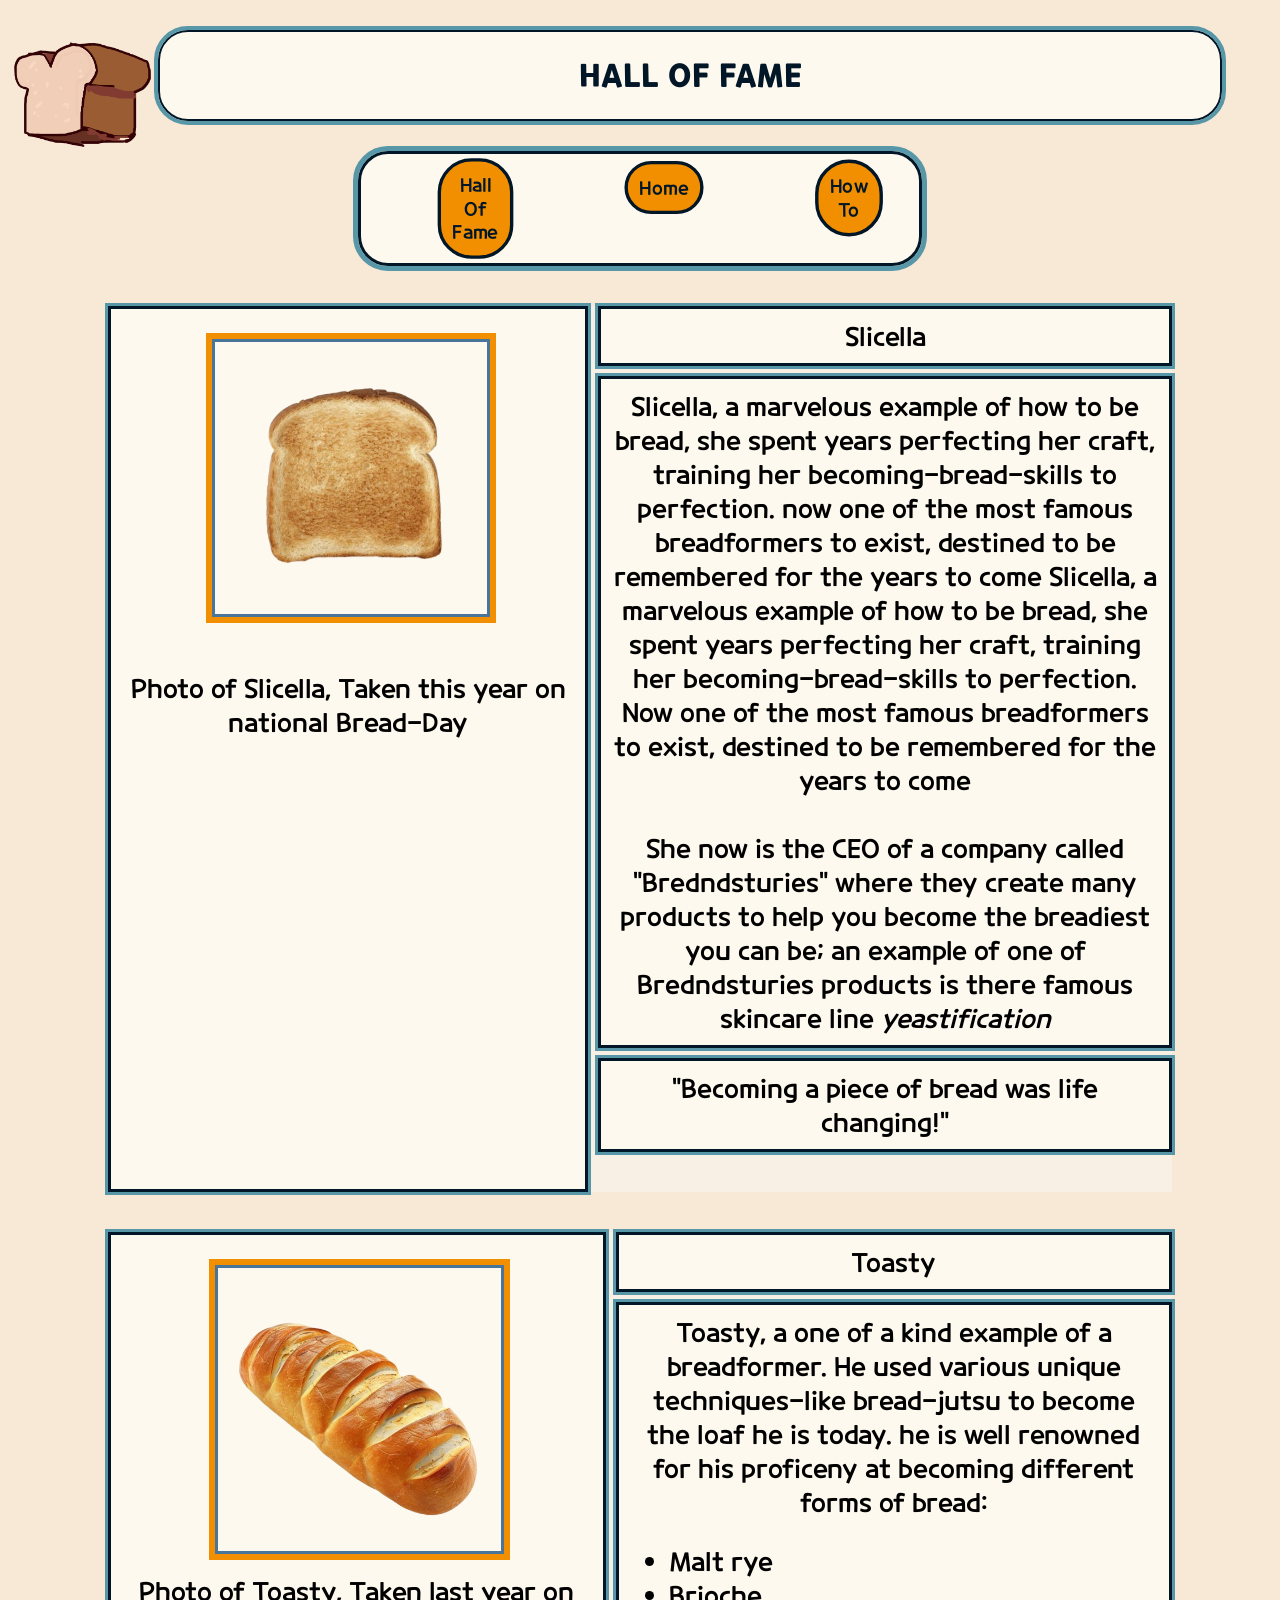
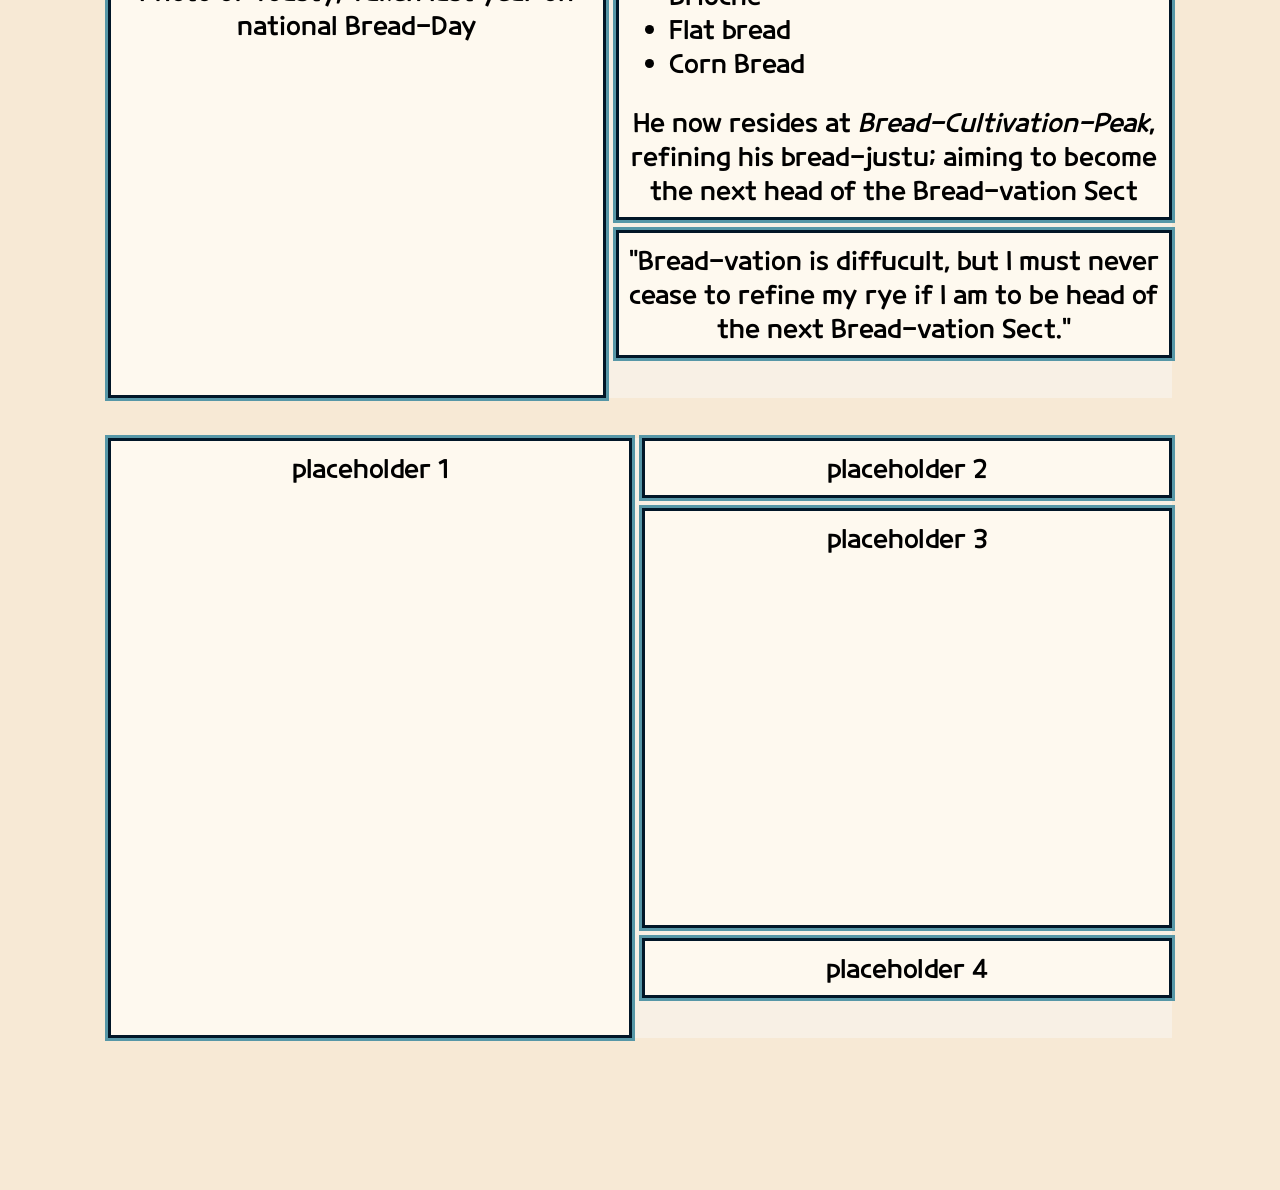
==== HallOfFame.html @ 21e2d008 "www" ====
<!DOCTYPE html>

<html lang="en">

    <head>
        <title>How To Be Bread</title>
        <link rel="stylesheet" href="HOF.css">
        <link rel="icon" type="image/x-icon" href="Images/bread_T.png">
    </head>

    <body>

<!--Scripts-->
    <script>
       
    </script>

<!--header-->

        <header>
            
             <div class="logo"  >
                  <img src="Images/bread_T.png" alt="logo_1">  
             </div>   

             <div class="pg_tlt">
                   <h1>HALL OF FAME</h1> 
             </div>

        

        </header>
<!--nav bar-->
        <nav>
            <div class="nav">
                <ul>
                    <li> <a class="active" href="HallOfFame.html"> Hall Of Fame </a></li> 
                    <li><a href="home.html"> Home </a></li> 
                     <li><a href="tut.html"> How To </a></li>  
                </ul>
            </div>
        </nav>
<!--main -->
        <main>
            <!--slicella-->
            <div class="container">
                <div class="box_1"> <img src="Images/slicella.png" alt="slicealla">
                <br>
                Photo of Slicella, Taken this year on national Bread-Day
            </div>
                <div class="box_2">Slicella</div>
                <div class="box_3">Slicella, a marvelous example of how to be bread, she spent years perfecting her craft, training her becoming-bread-skills to perfection. now one of the most famous breadformers to exist, destined to be remembered for the years to come Slicella, a marvelous example of how to be bread, she spent years perfecting her craft, training her becoming-bread-skills to perfection. Now one of the most famous breadformers to exist, destined to be remembered for the years to come<br><br> She now is the CEO of a company called "Bredndsturies" where they create many products to help you become the breadiest you can be; an example of one of Bredndsturies products is there famous skincare line <i>yeastification</i></div>
                <div class="box_4">"Becoming a piece of bread was life changing!" </div>
            </div>

             <!--slicella-->
            <div class="container">
                <div class="box_1"> <img src="Images/toasty.png" alt="toasty" > Photo of Toasty, Taken last year on national Bread-Day</div>
                <div class="box_2">Toasty</div>
                <div class="box_3">Toasty, a one of a kind example of a breadformer. He used various unique techniques-like bread-jutsu to become the loaf he is today. he is well renowned for his proficeny at becoming different forms of bread: 
                   <!--list in paragraph -->
                    <ul class="breadlist">
                        <li>Malt rye</li>
                        <li>Brioche</li>
                        <li>Flat bread</li>
                        <li>Corn Bread</li>
                    </ul>
                    He now resides at <i>Bread-Cultivation-Peak</i>, refining his bread-justu; aiming to become the next head of the Bread-vation Sect
                </div>
                <div class="box_4">"Bread-vation is diffucult, but I must never cease to refine my rye if I am to be head of the next Bread-vation Sect." </div>
            </div>

              <div class="container">
                <div class="box_1"> placeholder 1</div>
                <div class="box_2">placeholder 2</div>
                <div class="box_3">placeholder 3</div>
                <div class="box_4">placeholder 4 </div>
            </div>

        </main>
<!--footer-->
        <footer>
    <!--Bg elements-->
            <div class="bg">
                 <p>
                    <br>
                    <br>
                    <br>
                    <br>
                </p>
            </div>
        </footer>


       

      
    </body>
</html>
---- HOF.css ----
/*web fonts */

    @font-face{
        font-family:CRK_REG;
        src:url(Fonts/CookieRunFont_TTF/CookieRun_Regular.ttf);
    }

    @font-face{
        font-family:CRK_BOL;
        src:url(Fonts/CookieRunFont_TTF/CookieRun_Bold.ttf);
    }
/* Responsive*/ 
      

/*body*/
    body{
        background-color: #f7e9d5;
    }

/*header*/
    .pg_tlt {
    display:flex;
    justify-content: center;
    background-color: #fef9ef;
    color: #011627;
    font-family: CRK_BOL;
    border:2px solid #011627;
    border-radius: 30px;
    margin: 30px 50px;
    outline:#5797a7 solid 4px;
    }

    .logo{
       float:left;
       display: flex;
       width:auto ;
       height: 150px; ;
       justify-content: left;
       size:20px;
    }

/*nav*/
    
    .nav ul{
        display: flex;
        justify-content: center;
        background-color: #fef9ef;
        overflow: hidden;
        font-family: CRK_REG;
        margin: 20px 350px;
        border: solid #011627;
        outline:#5797a7 solid 5px;
        border-radius: 30px;
        list-style-type: none;
       
    }

    .nav li a{
        display: flex;
        justify-content: center;
        float:center;
        background-color: #F18f01;
        margin: 10px 60px;
        border: solid #011627;
        border-radius: 30px;
        text-decoration: none;
        color:#011627;
        text-align: center;
        padding:10px;
        transform: scale(1.13);
        transition: transform 0.3s ease-in-out, background-color 0.2s ease-in-out;
    }

    /*nav anim*/
      .nav li a:hover{
      background-color: rgb(255, 221, 198);
      transform: scale(1.1);
       
    }

/*bg elements*/
    .bg{
        display:flex;
        justify-content:right ;
        margin-left: 1750px;
        background-image: url('Images/bread_T.png');
        background-repeat: no-repeat;
        background-size: cover;
    }
/*HOF bred list*/
    .container div ul{
        text-align: left;
    }

/*grid*/
    .container {
    display: grid;
    grid-template-columns: auto auto ;
    grid-template-rows: auto auto auto auto auto auto auto auto;
    background-color: #f8f0e5;
    padding: 70 px;
    gap:10px;
    margin:40px 100px; /* 0 at start means no top or bottom*/
    }


    .container div{
    padding: 10px;
    background-color: #fef9ef;
    text-align :center;
    font-size: 25px;
    border:3px solid #011627;
    font-family: CRK_REG;
    text-align: center;
    outline:#5797a7 solid 3px;
    }

/*change image ratiosss to match later*/
    .container img{
    display: flex;
    justify-content: left;
    margin: 20px 20%;
    max-width: 60%;
    height: auto;
    border:3px solid #487599;
    outline:#F18f01 solid 6px;

    }
 
    .box_1{
    grid-column-start: 1;
    grid-column-end: 2;
    grid-row-start: 1;
    grid-row-end: 50 ;
    }

    .box_2{
    grid-column-start: 2;
    grid-column-end: 2;
    grid-row-start: 1;
    grid-row-end:1;
    }

    .box_3{
    gap:10px;
    grid-column-start: 2;
    grid-column-end: 2;
    grid-row-start: 2;
    grid-row-end:45;
    }
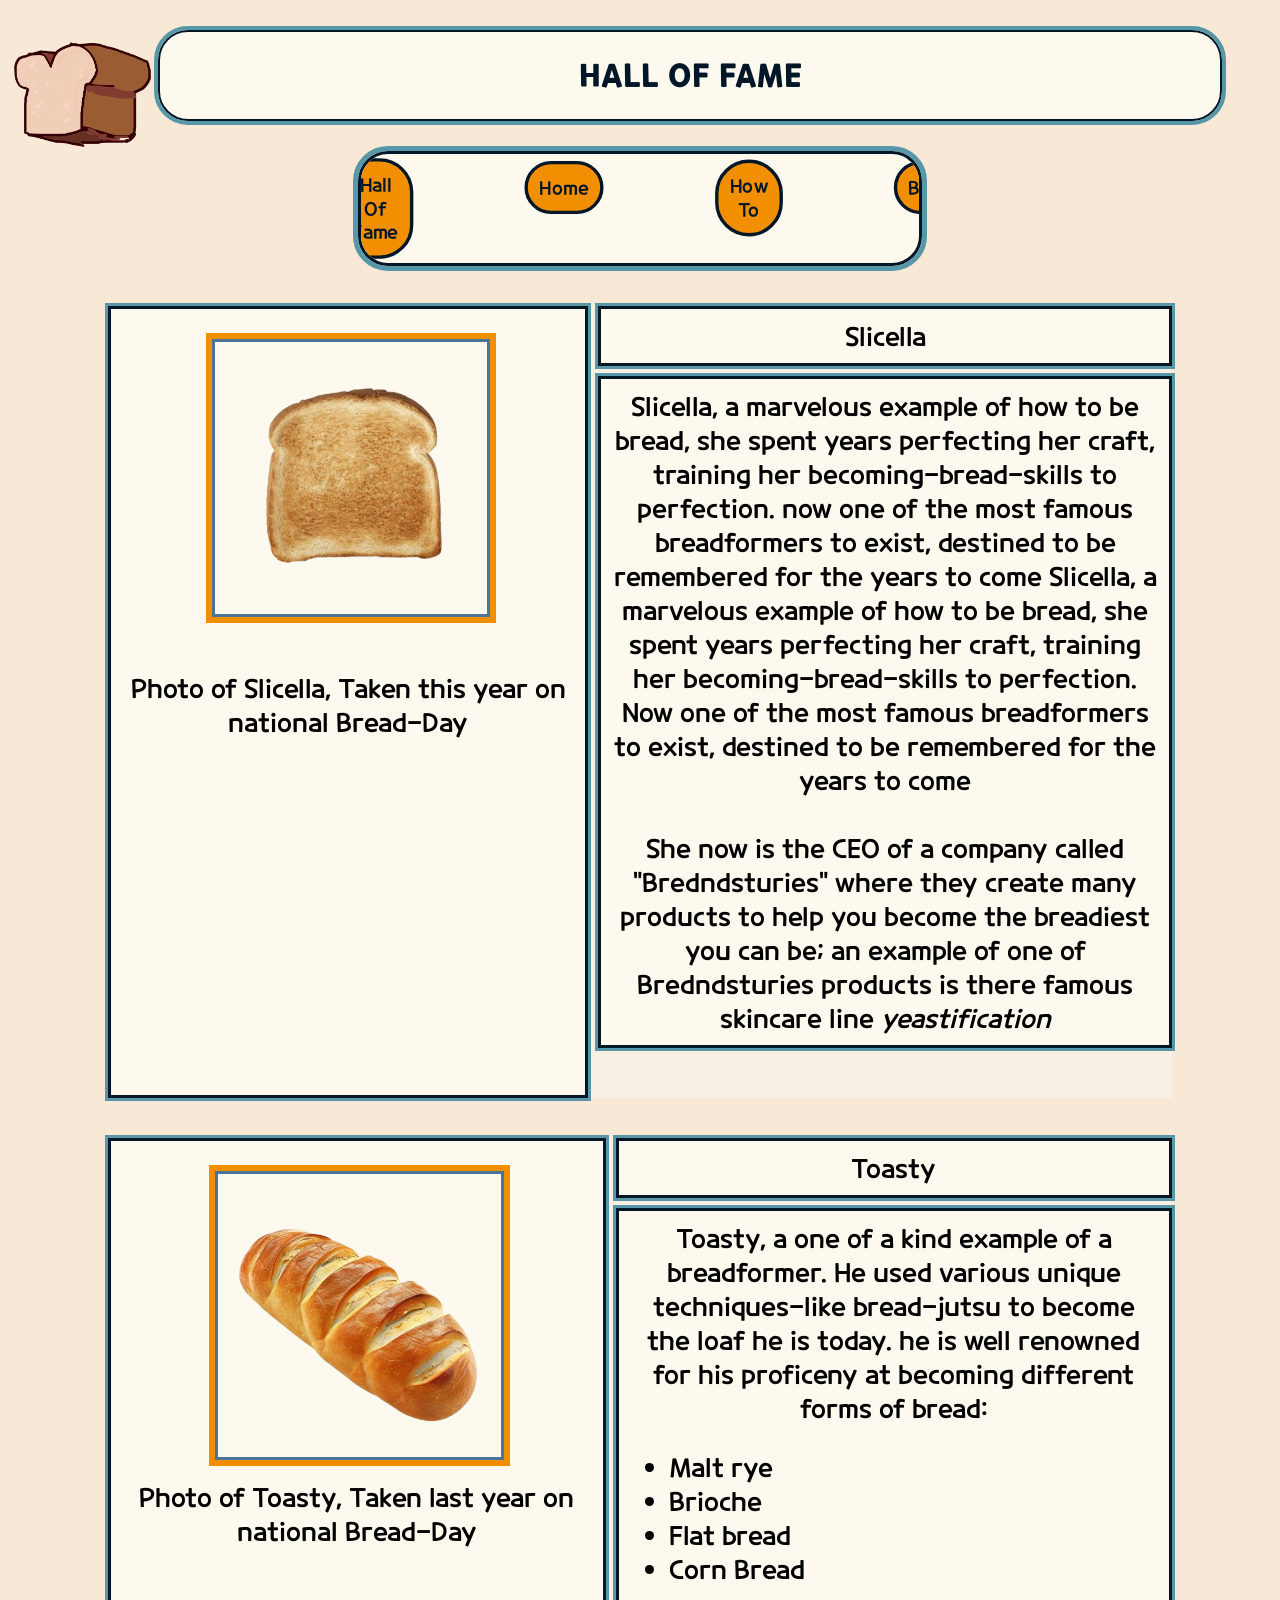
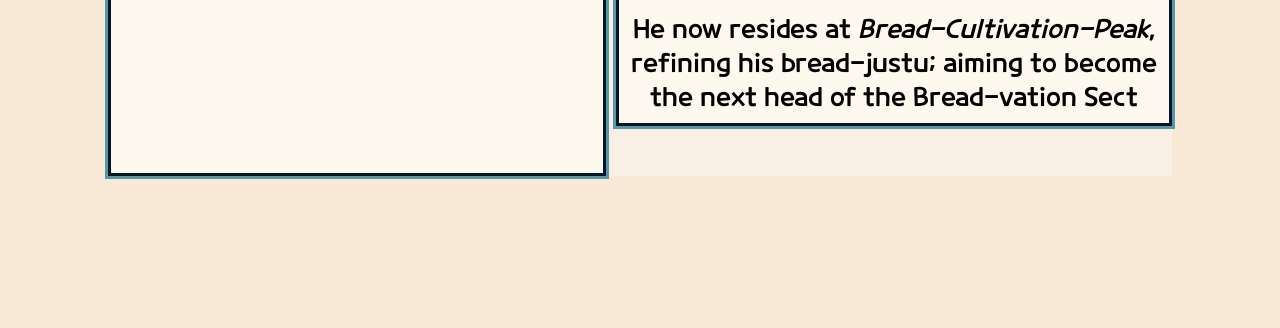
==== commit 0b0bf9be: "mewmewmeowmeowmeowmew" ====
--- a/HallOfFame.html
+++ b/HallOfFame.html
@@ -37,6 +37,7 @@
                     <li> <a class="active" href="HallOfFame.html"> Hall Of Fame </a></li> 
                     <li><a href="home.html"> Home </a></li> 
                      <li><a href="tut.html"> How To </a></li>  
+                       <li><a href="index.html"> Bakery </a></li>
                 </ul>
             </div>
         </nav>
@@ -50,10 +51,10 @@
             </div>
                 <div class="box_2">Slicella</div>
                 <div class="box_3">Slicella, a marvelous example of how to be bread, she spent years perfecting her craft, training her becoming-bread-skills to perfection. now one of the most famous breadformers to exist, destined to be remembered for the years to come Slicella, a marvelous example of how to be bread, she spent years perfecting her craft, training her becoming-bread-skills to perfection. Now one of the most famous breadformers to exist, destined to be remembered for the years to come<br><br> She now is the CEO of a company called "Bredndsturies" where they create many products to help you become the breadiest you can be; an example of one of Bredndsturies products is there famous skincare line <i>yeastification</i></div>
-                <div class="box_4">"Becoming a piece of bread was life changing!" </div>
+               
             </div>
 
-             <!--slicella-->
+             <!--toasty-->
             <div class="container">
                 <div class="box_1"> <img src="Images/toasty.png" alt="toasty" > Photo of Toasty, Taken last year on national Bread-Day</div>
                 <div class="box_2">Toasty</div>
@@ -67,15 +68,7 @@
                     </ul>
                     He now resides at <i>Bread-Cultivation-Peak</i>, refining his bread-justu; aiming to become the next head of the Bread-vation Sect
                 </div>
-                <div class="box_4">"Bread-vation is diffucult, but I must never cease to refine my rye if I am to be head of the next Bread-vation Sect." </div>
-            </div>
-
-              <div class="container">
-                <div class="box_1"> placeholder 1</div>
-                <div class="box_2">placeholder 2</div>
-                <div class="box_3">placeholder 3</div>
-                <div class="box_4">placeholder 4 </div>
-            </div>
+               
 
         </main>
 <!--footer-->
@@ -96,7 +89,4 @@
 
       
     </body>
-</html>
-
-
-
+</html>
